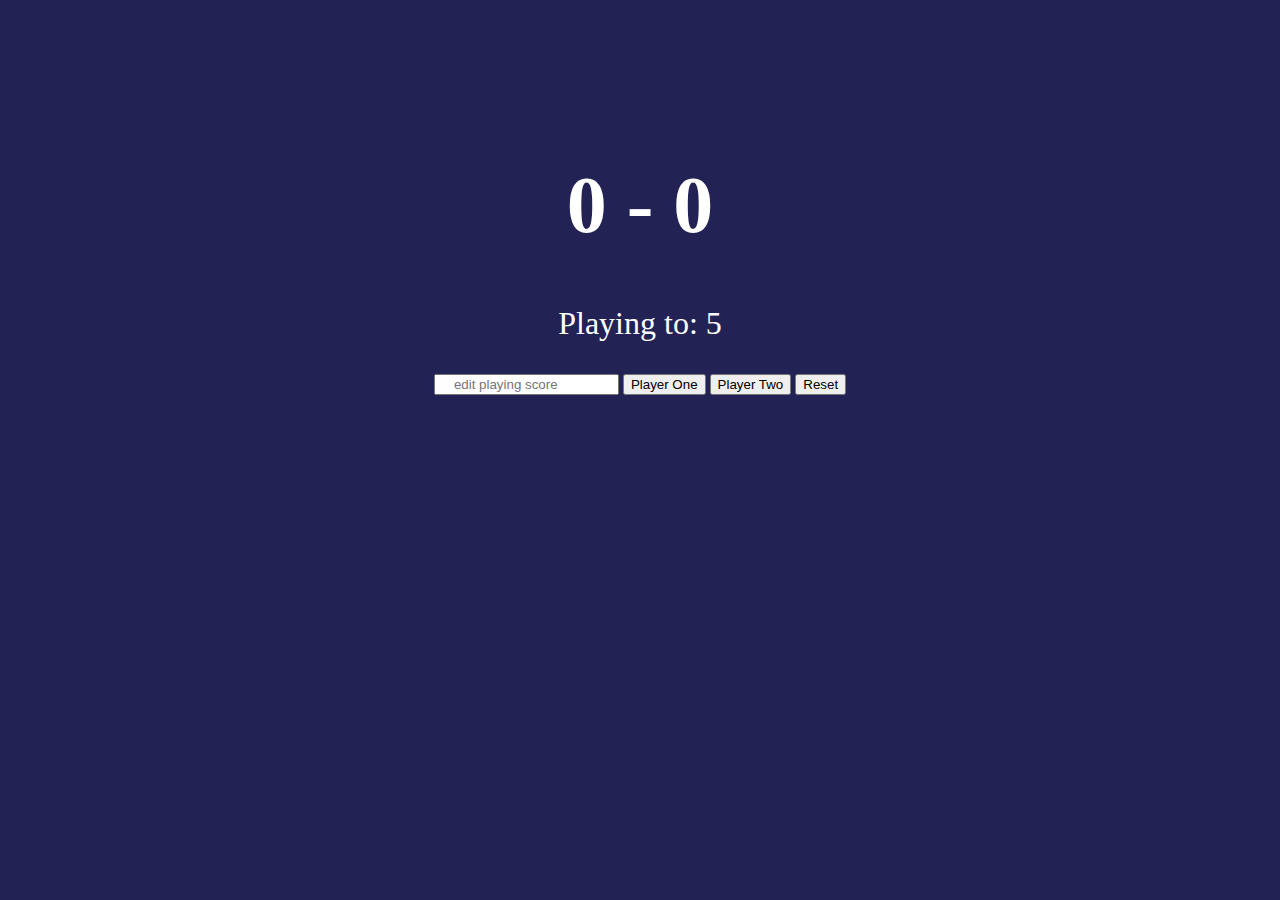
==== index.html @ fa750224 "Add files via upload" ====
<!DOCTYPE html>
<html>
    <head>
        <title>Score keeper</title>
        <link rel="stylesheet" type="text/css" href="scoreKeeper.css">
    </head>
    <body>
        <h1><span id="p1Display">0</span> - <span id="p2Display">0</span></h1>

        <p>Playing to: <span>5</span></p>

        <input type="number" placeholder="edit playing score">
        <button id="p1">Player One</button>
        <button id="p2">Player Two</button>
        <button id="reset">Reset</button>
        <script type="text/javascript" src="scoreKeeper.js"></script>
    </body>
</html>
---- scoreKeeper.css ----
.winner{
    color: green;
}

body{
    text-align: center;
    background: rgb(34, 34, 85);
}

h1{
    margin-top: 10rem;
    font-size: 5rem;
    color: white;
}

p{
    font-size: 2rem;
    color: white;
}

::placeholder{
    padding: 1rem;
}
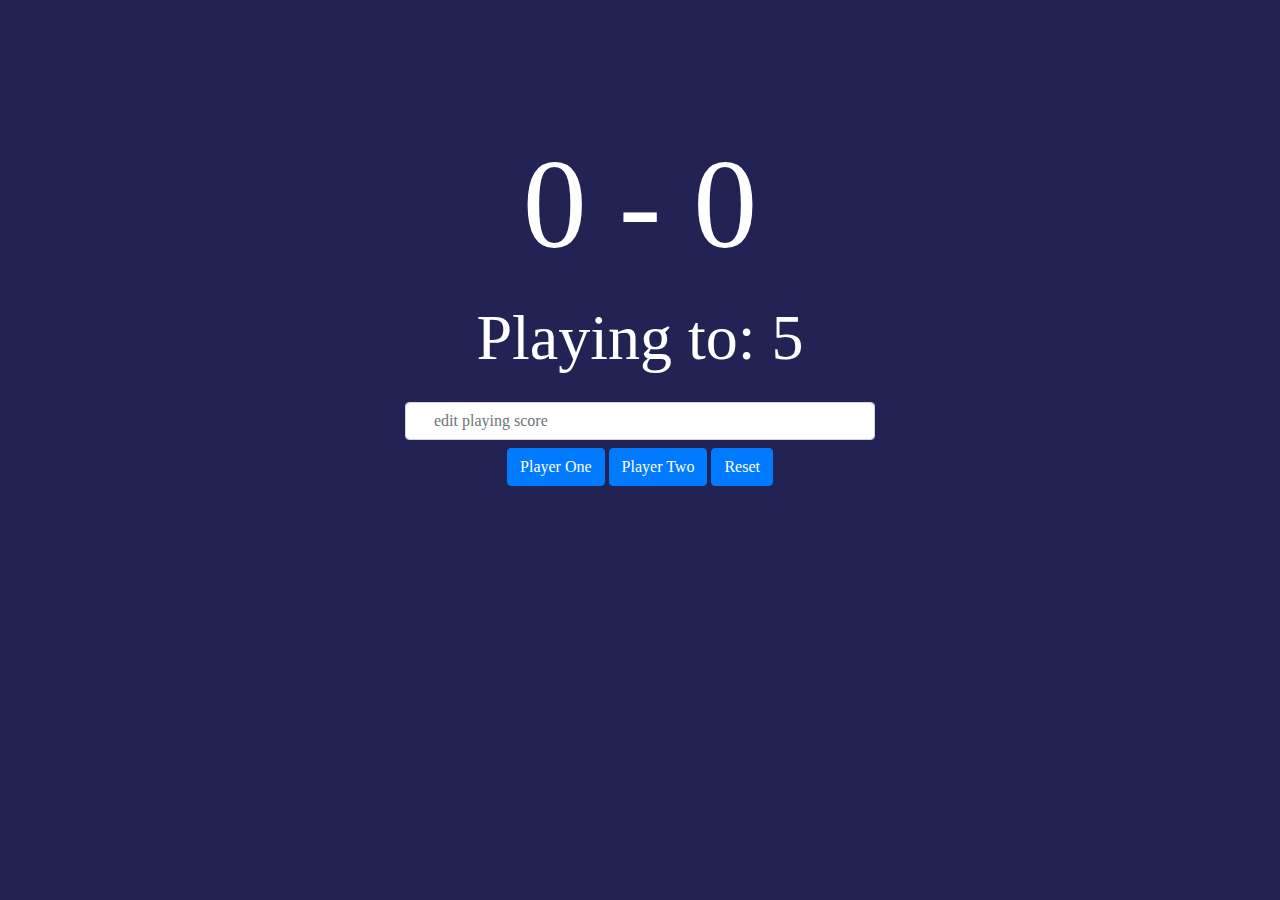
==== commit e86b622c: "Update index.html" ====
--- a/index.html
+++ b/index.html
@@ -1,18 +1,22 @@
 <!DOCTYPE html>
 <html>
     <head>
+        <meta name="viewport" content="width=device-width, initial-scale=1, shrink-to-fit=no">
         <title>Score keeper</title>
+        <link rel="stylesheet" href="https://stackpath.bootstrapcdn.com/bootstrap/4.3.1/css/bootstrap.min.css" integrity="sha384-ggOyR0iXCbMQv3Xipma34MD+dH/1fQ784/j6cY/iJTQUOhcWr7x9JvoRxT2MZw1T" crossorigin="anonymous">
         <link rel="stylesheet" type="text/css" href="scoreKeeper.css">
     </head>
     <body>
-        <h1><span id="p1Display">0</span> - <span id="p2Display">0</span></h1>
+        <div class="container">
+            <h1><span id="p1Display">0</span> - <span id="p2Display">0</span></h1>
 
-        <p>Playing to: <span>5</span></p>
+            <p>Playing to: <span>5</span></p>
 
-        <input type="number" placeholder="edit playing score">
-        <button id="p1">Player One</button>
-        <button id="p2">Player Two</button>
-        <button id="reset">Reset</button>
-        <script type="text/javascript" src="scoreKeeper.js"></script>
+            <input type="number" class="form-control" placeholder="edit playing score">
+            <button id="p1" class="btn btn-primary">Player One</button>
+            <button id="p2" class="btn btn-primary">Player Two</button>
+            <button id="reset" class="btn btn-primary">Reset</button>
+            <script type="text/javascript" src="scoreKeeper.js"></script>
+        </div>
     </body>
-</html>+</html>
--- a/scoreKeeper.css
+++ b/scoreKeeper.css
@@ -4,20 +4,47 @@
 
 body{
     text-align: center;
+    font-family: 'Times New Roman', Times, serif;
     background: rgb(34, 34, 85);
 }
 
 h1{
-    margin-top: 10rem;
-    font-size: 5rem;
+    margin-top: 8rem;
+    font-size: 8rem;
     color: white;
 }
 
+.form-control{
+    width: 50;
+}
+
+.btn{
+    margin-top: .5rem;
+}
+
+.container{
+    width: 500px;
+}
+
 p{
-    font-size: 2rem;
+    font-size: 4rem;
     color: white;
 }
 
 ::placeholder{
     padding: 1rem;
-}+}
+
+@media screen and (max-width: 600px){
+    .container{
+        width: 250px;
+    }
+
+    h1{
+        font-size: 4rem;
+    }
+
+    p{
+        font-size: 2rem;
+    }
+}
